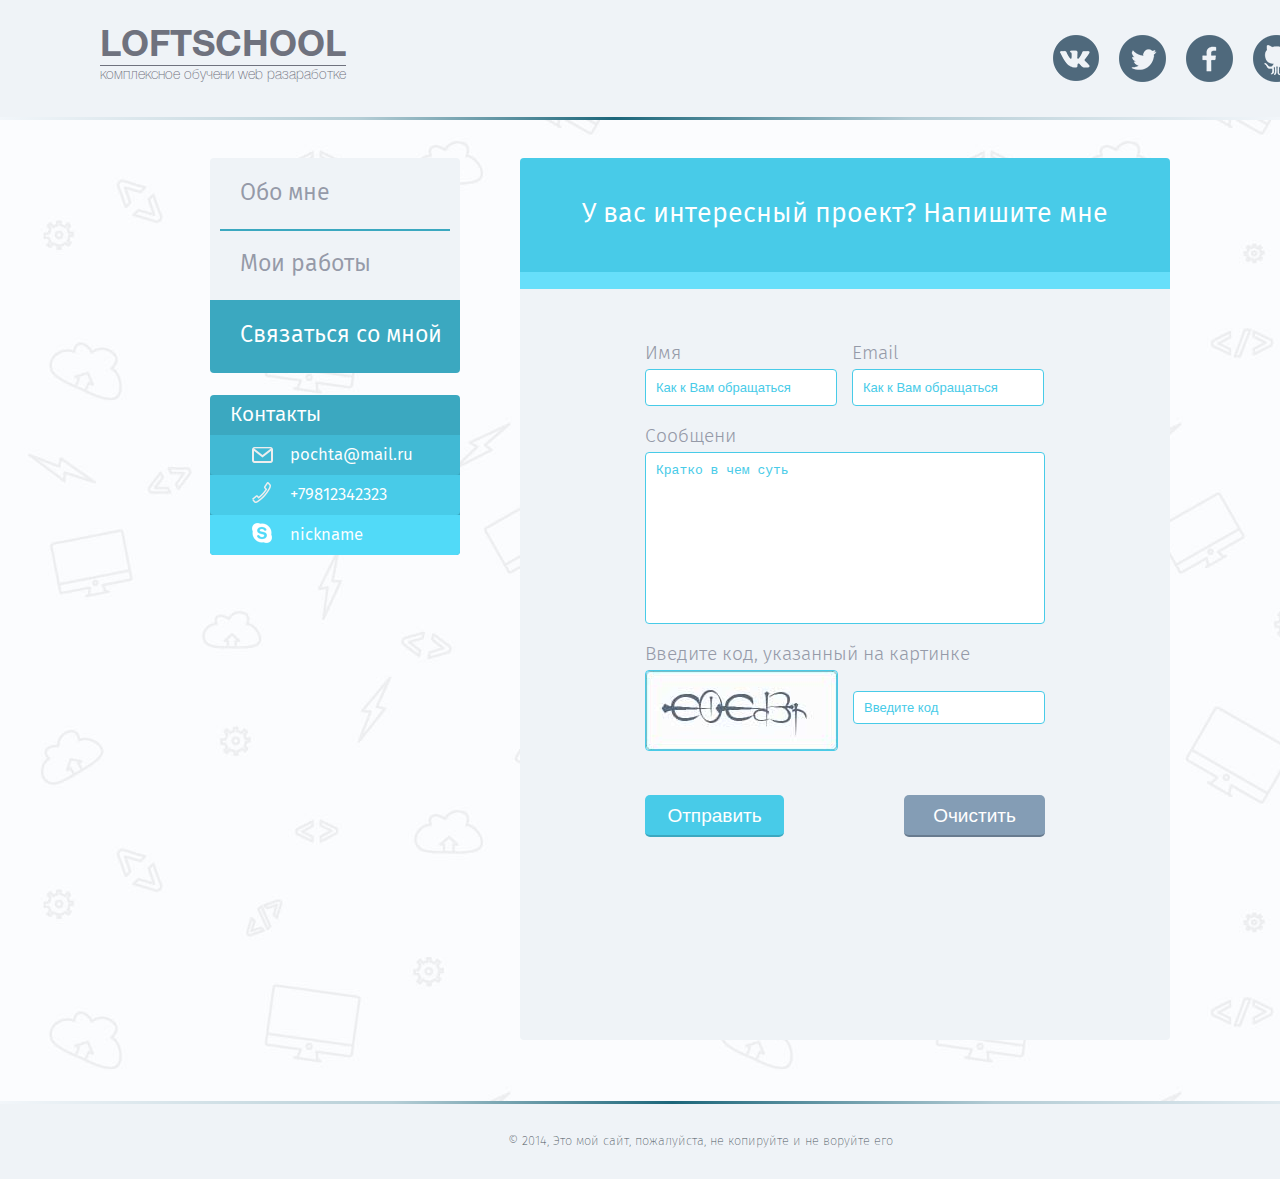
==== contact.html @ 7dceedac "add home work" ====
<!DOCTYPE html>
<html>
<head>
	<meta charset="UTF-8">
	<title>Связаться со мной</title>
	<link href="images/favicon.ico" rel="shortcut icon" type="image/x-icon" />
	<link rel="stylesheet" href="style.css">
	<link rel="stylesheet" href="fonts/fira/fira.css">
	<!-- <link rel="stylesheet" href="fonts/Proxima-Nova/proxima.css"> -->
	<!--[if lt IE 9]>
		<script type="text/javascript" src="http://html5shiv.googlecode.com/svn/trunk/html5.js"></script>
	<![endif]-->
</head>
<body>
	<div class="wrapper">
		<header>
			<div class="header_content">
				<a href="/" class="logo">
					<span class="site_name">loftschool</span>
					<span class="title">комплексное обучени web разаработке</span>
				</a>
				<div class="social_links">
					<ul>
						<li><a href="#" class="vk"></a></li>
						<li><a href="#" class="twitter"></a></li>
						<li><a href="#" class="facebook"></a></li>
						<li><a href="#" class="git"></a></li>
					</ul>
				</div>
			</div>
			<span class="gradient_line"></span>
		</header>

		<div class="content_main">
			<aside>
				<nav>
					<ul>
						<li><a href="index.html">Обо мне</a></li>
						<li><a href="portfolio.html">Мои работы</a></li>
						<li class="activ"><a href="contact.html">Связаться со мной</a></li>
					</ul>
				</nav>
				<div class="contact">
					<p>Контакты</p>
					<ul>
						<li><a href="mailto:pochta@mail.ru">pochta@mail.ru</a></li>
						<li><a href="tel:+79812342323">+79812342323</a></li>
						<li><a href="skype:nickname?add">nickname</a></li>
					</ul>
				</div>
			</aside>
			<div class="content">
				<div class="contact_main">
					<h1>У вас интересный проект? Напишите мне</h1>
					<form action="">
						<label for="name">Имя
							<input type="text" placeholder="Как к Вам обращаться">
						</label>

						<label for="email">Email
							<input type="text" placeholder="Как к Вам обращаться">
						</label>

						<label for="textarea">Сообщени
							<textarea cols="30" rows="10" placeholder="Кратко в чем суть" ></textarea>
						</label>

						<label for="captcha">Введите код, указанный на картинке
							<span class="captcha"></span>
							<input type="text" placeholder="Введите код">
						</label>

						<button class="send">Отправить</button>
						<button class="clean">Очистить</button>
					</form>
				</div>
			</div>
		</div>
		<footer>
			<div class="footer_content">
				<span class="gradient_line"></span>
				<div class="copiright">© 2014, Это мой сайт, пожалуйста, не копируйте и не воруйте его</div>
			</div>
		</footer>


	</div>
	
</body>
</html>
---- style.css ----
html, body, div, span, applet, object, iframe,
h1, h2, h3, h4, h5, h6, p, blockquote, pre,
a, abbr, acronym, address, big, cite, code,
del, dfn, em, img, ins, kbd, q, s, samp,
small, strike, strong, sub, sup, tt, var,
b, u, i, center,
dl, dt, dd, ol, ul, li,
fieldset, form, label, legend,
table, caption, tbody, tfoot, thead, tr, th, td,
article, aside, canvas, details, embed,
figure, figcaption, footer, header, hgroup,
menu, nav, output, ruby, section, summary,
time, mark, audio, video {
	margin: 0;
	padding: 0;
	border: 0;
	font-size: 100%;
	font: inherit;
	vertical-align: baseline;
}
/* HTML5 display-role reset for older browsers */
article, aside, details, figcaption, figure,
footer, header, hgroup, menu, nav, section {
	display: block;
}

body {
	background: url(images/pattern.jpg);
	font-family: 'fira_sansbook';
}

ol, ul {
	list-style: none;
}
blockquote, q {
	quotes: none;
}
blockquote:before, blockquote:after,
q:before, q:after {
	content: '';
	content: none;
}
table {
	border-collapse: collapse;
	border-spacing: 0;
}

input,
textarea{
	outline: none;
}

a{
	text-decoration: none;
}

.clear:before,
.clear:after {
   content: "";
   display: table;
}

.clear:after {
   clear: both;
}

@font-face {
    font-family: HelveticaNeueCyr;
    src: url(fonts/HelveticaNeueCyr-Thin.otf);
}

@font-face {
    font-family: HelveticaNeueCyrBold;
    src: url(fonts/HelveticaNeueCyr-Bold.otf);
    font-weight: bold;
}

@font-face {
    font-family: 'ProximaNovaCond-SemiBold';
    src: url(fonts/Proxima-Nova/ProximaNovaCond-Semibold.eot);
    font-weight: normal;
}

					/*-----Главная-----*/

.wrapper{
	width: 100%;
	min-width: 1400px;
}

header{
	width: 100%;
	background: #EFF3F7;
}

.header_content{
	overflow: hidden;
	width: 1400px;
	margin: 0 auto;
	height: 119px;
	position: relative;
}

a.logo{
	color: #6f727e;
	position: absolute;
	top:29px;
	left:100px;
}

a.logo span{
	display: block;
}

.site_name{
	text-transform: uppercase;
	font-size: 2.25em;
	border-bottom: 1px solid #6f727e;
	font-family: HelveticaNeueCyrBold;
	font-size: 36px;
	font-weight: bold;
}

a.logo .title{
	margin-top: 3px;
	font-family: HelveticaNeueCyr;
	font-size: 14px;
}

.social_links{
	overflow: hidden;
	position: absolute;
	right: 100px;
	top: 35px;
}

.social_links ul li{
	float: left;
}

.social_links ul li a{
	float: left;
	margin-right: 20px;
}

.social_links ul li:last-child a{
	margin-right: 0;
}

.social_links .vk{
	background: url(images/sprite.png) no-repeat -47px 0;
	width: 46px;
	height: 46px;
}

.social_links .vk:hover{
	background: url(images/sprite.png) no-repeat 0 0;
	width: 46px;
	height: 46px;
}

.social_links .twitter{
	background: url(images/sprite.png) no-repeat -142px 0;
	width: 47px;
	height: 47px;
}

.social_links .twitter:hover{
	background: url(images/sprite.png) no-repeat -94px 0;
	width: 47px;
	height: 47px;
}

.social_links .facebook{
	background: url(images/sprite.png) no-repeat -238px 0;
	width: 47px;
	height: 47px;
}

.social_links .facebook:hover{
	background: url(images/sprite.png) no-repeat -190px 0;
	width: 47px;
	height: 47px;
}

.social_links .git{
	background: url(images/sprite.png) no-repeat -334px 0;
	width: 47px;
	height: 47px;
}

.social_links .git:hover{
	background: url(images/sprite.png) no-repeat -286px 0;
	width: 47px;
	height: 47px;
}

header .gradient_line{
	position: absolute;
	top: 117px;
	display: block;
	background-color:  #1c667a;
	background: -webkit-linear-gradient(0deg, #1c667a 0%, #f6fafe 0%, #d8d8d8 0%, #f2f6fa 0%, #b6ced6 28%, #1c667a 48%, #b4ccd5 71%, #f2f6fa 100%);
	background: -moz-linear-gradient(0deg, #1c667a 0%, #f6fafe 0%, #d8d8d8 0%, #f2f6fa 0%, #b6ced6 28%, #1c667a 48%, #b4ccd5 71%, #f2f6fa 100%);
	background: -o-linear-gradient(0deg, #1c667a 0%, #f6fafe 0%, #d8d8d8 0%, #f2f6fa 0%, #b6ced6 28%, #1c667a 48%, #b4ccd5 71%, #f2f6fa 100%);
	background: -ms-linear-gradient(0deg, #1c667a 0%, #f6fafe 0%, #d8d8d8 0%, #f2f6fa 0%, #b6ced6 28%, #1c667a 48%, #b4ccd5 71%, #f2f6fa 100%);
	background: linear-gradient(90deg, #1c667a 0%, #f6fafe 0%, #d8d8d8 0%, #f2f6fa 0%, #b6ced6 28%, #1c667a 48%, #b4ccd5 71%, #f2f6fa 100%);
	width: 100%;
	height: 3px;
}

.content_main{
	width: 980px;
	margin: 39px auto;
	overflow: hidden;
}

aside{
	width: 250px;
	float: left;
	margin-right: 60px;
}

nav{
	margin-bottom: 22px;
	font-weight: 300;
}

nav ul{
	background: #EFF3F7;
	border-radius: 4px;
}

nav ul li:first-child{
	border-radius: 4px 4px 0 0;
}

nav ul li:nth-child(2n){
	position: relative;
	margin-top: -2px;
	margin-bottom: -2px;
}

nav ul li:nth-child(2n):before{
	content: '';
	position: absolute;
	height: 2px;
	width: 230px;
	background:#3ba8c0;
	margin-left: 10px; 
}

nav ul li:nth-child(2n):after{
	content: '';
	position: absolute;
	bottom: 0;
	height: 2px;
	width: 230px;
	background:#3ba8c0;
	margin-left: 10px;
}

nav ul li:last-child{
	border-radius: 0 0 4px 4px;
}

nav ul li a:hover{
	color: #3BA8C0;
}

nav ul li.activ{
	background: #3BA8C0;
}

nav ul li.activ a{
	color: #fff;
}
 
nav ul li a{
	display: block;
	font-size: 1.45em;
	height: 73px;
	line-height: 73px;
	padding-left: 30px;
	color: #959AA8;
}

.contact{
	background: #3BA8C0;
	border-radius: 4px;
	color: #fff;
}

.contact p{
	padding-left: 20px;
	font-size: 1.3em;
}

.contact p,
.contact a{
	height: 40px;
	line-height: 40px;
}

.contact a{
	display: block;
	font-size: 1.05em;
	color: #fff;
	padding-left: 80px;
	position: relative;
}

.contact a:hover{
	text-decoration: underline;
}

.contact a[href^='mailto']{
	background: #41B9D4;
}

.contact a[href^='mailto']:before{
	content: '';
	position: absolute;
	background: url(images/sprite.png) no-repeat -2px -51px;
	width: 21px;
	height: 16px;
	left: 42px;
	top: 12px;
}

.contact a[href^='tel']{
	background: #48cbe8;
}

.contact a[href^='tel']:before{
	content: '';
	position: absolute;
	background: url(images/sprite.png) no-repeat -28px -48px;
	width: 19px;
	height: 21px;
	left: 42px;
	top: 7px;
}

.contact a[href^='skype']{
	background: #51daf8;
}

.contact a[href^='skype']:before{
	content: '';
	position: absolute;
	background: url(images/sprite.png) no-repeat -52px -48px;
	width: 20px;
	height: 20px;
	left: 42px;
	top: 8px;
}

.contact a:last-child{
	border-radius: 0 0 4px 4px;
}

.content{
	margin-left: 310px;
}

.content .about{
	margin-left: 261px;
}

.content > div{
	background: #EFF3F7;
	border-radius: 4px;
	margin-bottom: 22px;
	width: 650px;
	overflow: hidden;
	padding: 0 20px 20px 0;
}

.content > div p{
	color: #37424D;
	font-size: 0.95em;
	margin-bottom: 20px;
	display: inline-block;
}

.content > div p span{
	color: #4A545D;
	font-size: 1.05em;
	font-family: 'fira_sansmedium';
	margin-right: 20px;
}

.wrap_h{
	display: block;
	margin-bottom: 15px;
}

.content h1{
	display: inline-block;
	height: 68px;
	line-height: 68px;
	border-bottom: 2px solid #3BA8C0;
	padding: 0 20px;
	box-sizing: border-box;
	font-size: 1.675em;
	color: #3BA8C0;
}

.content .foto{
	float: left;
	margin: 0 40px 0 20px;
}

.content .skills_wrap{
	overflow: hidden;
}

.content .skills_wrap p.skills{
	float: left;
}

.content span.skill{
	border-radius: 2px;
	background: -webkit-linear-gradient(90deg, #2e8ca2 0%, #2e8ca2 47%, #3ba8c0 48%, #3ba8c0 100%);
	background: -moz-linear-gradient(90deg, #2e8ca2 0%, #2e8ca2 47%, #3ba8c0 48%, #3ba8c0 100%);
	background: -o-linear-gradient(90deg, #2e8ca2 0%, #2e8ca2 47%, #3ba8c0 48%, #3ba8c0 100%);
	background: -ms-linear-gradient(90deg, #2e8ca2 0%, #2e8ca2 47%, #3ba8c0 48%, #3ba8c0 100%);
	background: linear-gradient(0deg, #2e8ca2 0%, #2e8ca2 47%, #3ba8c0 48%, #3ba8c0 100%);
	height: 19px;
	line-height: 19px;
	font-size: 0.875em;
	padding: 0 11px;
	margin: 0 5px 5px 0;
	display: inline-block;
	color: #fff;
	/*font-family: 'ProximaNovaCond-SemiBold';*/
	font-size: 14px;
}

.content > div.work_experience p,
.content > div.education p{
	margin: 20px 0 0 130px;
	position: relative;
}

.content > div.work_experience p span,
.content > div.education p span{
	display: block;
}

.content > div.work_experience p:before{
	content: '';
	background: url(images/sprite.png) no-repeat 0 -74px;
	width: 36px;
	height: 34px;
	position: absolute;
	left: -65px;
	bottom: 7px;
}

.content > div.education p.universiti:before{
	content: '';
	background: url(images/sprite.png) no-repeat -41px -79px;
	width: 41px;
	height: 23px;
	position: absolute;
	left: -65px;
	top: 5px;
}

.content > div.education p.courses:before{
	content: '';
	background: url(images/sprite.png) no-repeat -87px -75px;
	width: 26px;
	height: 32px;
	position: absolute;
	left: -58px;
	top: 5px;
}

footer{
	width: 100%;
	background: #EFF3F7;
}

.footer_content{
	overflow: hidden;
	width: 1400px;
	margin: 0 auto;
	height: 78px;
	position: relative;
}

footer .gradient_line{
	position: absolute;
	top: 0;
	display: block;
	background-color:  #1c667a;
	background: -webkit-linear-gradient(0deg, #1c667a 0%, #f6fafe 0%, #d8d8d8 0%, #f2f6fa 0%, #b6ced6 28%, #1c667a 48%, #b4ccd5 71%, #f2f6fa 100%);
	background: -moz-linear-gradient(0deg, #1c667a 0%, #f6fafe 0%, #d8d8d8 0%, #f2f6fa 0%, #b6ced6 28%, #1c667a 48%, #b4ccd5 71%, #f2f6fa 100%);
	background: -o-linear-gradient(0deg, #1c667a 0%, #f6fafe 0%, #d8d8d8 0%, #f2f6fa 0%, #b6ced6 28%, #1c667a 48%, #b4ccd5 71%, #f2f6fa 100%);
	background: -ms-linear-gradient(0deg, #1c667a 0%, #f6fafe 0%, #d8d8d8 0%, #f2f6fa 0%, #b6ced6 28%, #1c667a 48%, #b4ccd5 71%, #f2f6fa 100%);
	background: linear-gradient(90deg, #1c667a 0%, #f6fafe 0%, #d8d8d8 0%, #f2f6fa 0%, #b6ced6 28%, #1c667a 48%, #b4ccd5 71%, #f2f6fa 100%);
	width: 100%;
	height: 3px;
}

.copiright{
	color: #4A545D;
	font-size: 0.8em;
	text-align: center;
	margin-top: 31px;
	font-family: 'fira_sansultralight';
}


					/*-----END Главная-----*/

					/*-----Страница Контактов-----*/

div.contact_main{
	padding-right: 0; 
}

.contact_main h1{
	display: block;
	padding: 0;
	text-align: center;
	height: 131px;
	line-height: 114px;
	border-bottom: 17px solid #67dffa;
	background: #48CBE8;
	color: #FFF;
}

.contact_main form{
	width: 400px;
	margin: 50px auto 183px;
	overflow: hidden;
	font-family: 'fira_sanslight';
}

.contact_main form span{
	display: inline-block;
}

form label{
	color: #959AA8;
	font-size: 1.2em;
}

form input,
form textarea,
form span,
.fileform{
	border: 1px solid #48cbe8;
	color: #48cbe8;
	border-radius: 4px;
}

form input::-webkit-input-placeholder,
form textarea::-webkit-input-placeholder {
	color:#48cbe8;
}

form input:-ms-input-placeholder,
form textarea:-ms-input-placeholder{
	color:#48cbe8;
}

.contact_main label[for="name"]{
	margin-right: 15px;
}

.contact_main label[for="name"],
.contact_main label[for="email"]{
	float: left;
	margin-bottom: 16px;
}

.contact_main label[for="email"]{
	clear: right;
}

.contact_main label[for="name"] input,
.contact_main label[for="email"] input{
	display: block;
	width: 170px;
	font-size: 13px;
	padding: 10px 10px;
}

.contact_main label textarea{
	display: block;
	padding: 10px 10px;
	width: 378px;
	font-size: 13px;
	resize: none;
	margin-bottom: 16px;
}

.contact_main label[for="captcha"]{
	display: inline-block;
	overflow: hidden;
	margin-bottom: 34px;
}

.contact_main .captcha{
	background: url(images/captcha.jpg);
	width: 191px;
	height: 79px;
	float: left;
	margin-right: 15px;
}

.contact_main label[for="captcha"] input{
	display: block;
	width: 170px;
	font-size: 13px;
	padding: 8px 10px;
	margin-top: 21px;
}

.contact_main button{
	cursor: pointer;
	border-radius: 5px;
	border: none;
	padding: 10px 0 8px;
	font-size: 19px;
	color: #fff;
}

.contact_main button.send{
	background: #48CBE8;
	width: 139px;
	border-bottom: 2px solid #3BA8C0;
}

.contact_main button.clean{
	background: #849DB5;
	width: 141px;
	border-bottom: 2px solid #687b8f;
	float: right;
}


					/*-----END Страница Контактов-----*/

					/*-----Страница Мои Работы-----*/





.content div.my_work{
	padding: 0;
}

.my_work .wrap_h{
	margin-bottom: 32px;
}

.portfolio_work{
	width: 181px;
	float: left;
	margin: 0 17px 25px;
	text-align: center;
}

.portfolio_work a{
	color: #3BA8C0;
	font-size: 0.8em;
}

.portfolio_work p{
	margin: 0 5px;
	color: #4A545D;
	font-size: 0.95em;
}

/*Ховер Эфект*/

.view {
	width: 177px;
	height: 123px;
	float: left;
	overflow: hidden;
	position: relative;
	text-align: center;
	cursor: default;
	border: 2px solid #3ba8c0;
	border-radius: 4px;
}

.view .mask, .view .content {
	width: 177px;
	height: 123px;
	position: absolute;
	overflow: hidden;
	top: 0;
	left: 0;
}

.view img {
	display: block;
	position: relative;
}

.view-tenth .mask {
   background-color: rgba(1, 108, 164, 0.75);
   -webkit-transition: all 0.5s linear;
   -moz-transition: all 0.5s linear;
   -o-transition: all 0.5s linear;
   -ms-transition: all 0.5s linear;
   transition: all 0.5s linear;
   -ms-filter: "progid: DXImageTransform.Microsoft.Alpha(Opacity=0)";
   filter: alpha(opacity=0);
   opacity: 0;
}
.view-tenth h2 {
   border: 2px solid #eff3f7;
   border-radius: 4px;
   background: transparent;
   margin-top: 50px;
   -webkit-transform: scale(0);
   -moz-transform: scale(0);
   -o-transform: scale(0);
   -ms-transform: scale(0);
   transform: scale(0);
   color: #eff3f7;
   -webkit-transition: all 0.5s linear;
   -moz-transition: all 0.5s linear;
   -o-transition: all 0.5s linear;
   -ms-transition: all 0.5s linear;
   transition: all 0.5s linear;
   -ms-filter: "progid: DXImageTransform.Microsoft.Alpha(Opacity=0)";
   filter: alpha(opacity=0);
   opacity: 0;
   display: inline-block;
   padding: 0 4px;
   font-size: 12px;
}

.view-tenth:hover .mask {
   -ms-filter: "progid: DXImageTransform.Microsoft.Alpha(Opacity=100)";
   filter: alpha(opacity=100);
   opacity: 1;
}
.view-tenth:hover h2 {
   -webkit-transform: scale(1);
   -moz-transform: scale(1);
   -o-transform: scale(1);
   -ms-transform: scale(1);
   transform: scale(1);
   -ms-filter: "progid: DXImageTransform.Microsoft.Alpha(Opacity=100)";
   filter: alpha(opacity=100);
   opacity: 1;
}

/*END Ховер Эфект*/

.add_portfolio_work{
	border-radius: 4px;
	border: 1px dashed #3ba8c0;
	background: rgba(236, 251, 255, 0.64);
	width: 180px;
	height: 127px;
	float: left;
	margin: 0 17px 25px;
}

.add_portfolio_work_content{
	text-align: center;
	margin-top: 10px;
}

.add_portfolio_work_content span{
	display: block;
	background: url(images/sprite.png) no-repeat -118px -75px;
	width: 32px;
	height: 32px;
	margin: 0 auto 7px;
}

div.add_portfolio_work_content p{
	color: #3ba8c0;
	font-size: 13px;
}

/*Модпльное окно*/

#modal_form {
	box-shadow: 0px 6px 12.48px 0.52px rgba(13, 16, 7, 0.35);
	width: 362px;
	border-radius: 3px;
	background: #eff3f7;
	position: fixed; /* чтобы окно было в видимой зоне в любом месте */
	top: 45%; /* отступаем сверху 45%, остальные 5% подвинет скрипт */
	left: 50%; /* половина экрана слева */
	margin-top: -210px;
	margin-left: -200px; /* тут вся магия центровки css, отступаем влево и вверх минус половину ширины и высоты соответственно =) */
	display: none; /* в обычном состоянии окна не должно быть */
	opacity: 0; /* полностью прозрачно для анимирования */
	z-index: 5; /* окно должно быть наиболее большем слое */
}

/* Кнопка закрыть для тех кто в танке) */
#modal_form #modal_close {
	background: url(images/sprite.png) no-repeat -156px -79px;
	width: 25px;
	height: 25px;
	position: absolute;
	top: 10px;
	right: 10px;
	cursor: pointer;
	display: block;
}

#modal_form h2{
	height: 40px;
	background: #48CBE8;
	border-bottom: 10px solid #67DFFA;
	border-radius: 4px 4px 0 0;
	font-size: 25px;
	line-height: 45px;
	padding-left: 13px;
	color: #FFF;
}

/* Подложка */
#overlay {
	z-index: 3; /* подложка должна быть выше слоев элементов сайта, но ниже слоя модального окна */
	position: fixed; /* всегда перекрывает весь сайт */
	background-color: rgba(129, 142, 155, 0.75); /* черная */
	opacity: 0.8; /* но немного прозрачна */
	width: 100%; 
	height: 100%; /* размером во весь экран */
	top: 0; 
	left: 0; /* сверху и слева 0, обязательные свойства! */
	cursor: pointer;
	display: none; /* в обычном состоянии её нет) */
}

.fileform { 
    background-color: #FFFFFF;
    border-radius: 2px;
    cursor: pointer;
    height: 26px;
    overflow: hidden;
    position: relative;
    text-align: left;
    padding: 5px 10px;
   	width: 296px;
}
 
.fileform .selectbutton { 
    float: right;
    background: url(images/cloud_download.png) 11px 5px no-repeat, #48cbe8;
    width: 52px;
    height: 41px;
    position: absolute;
    right: 0;
    top: 0;
}
 
.fileform #upload{
    position:absolute; 
    top:0; 
    left:0; 
    width:100%; 
    -moz-opacity: 0; 
    filter: alpha(opacity=0); 
    opacity: 0; 
    font-size: 150px; 
    height: 37px; 
    z-index:20;
}

.modal_form_content{
	margin: 15px 20px;
}

div.modal_form_content .error{
	background: rgba(249, 126, 118, 0.33);
	border: 1px solid #F97E76;
	color: #F97E76;
	border-radius: 4px;
	position: relative;
}

div.modal_form_content .error_close{
	font-size: 27px;
	position: absolute;
	right: 2px;
	top: -10px;
	cursor: pointer;
}

div.modal_form_content h3{
	border: none;
	font-size: 25px;
	padding-left: 9px;
}

div.modal_form_content p{
	color: #F97E76;
	margin: 0 0 5px 0;
	padding-left: 9px;
}

.modal_form_content label[for="project_name"] input,
.modal_form_content textarea{
	display: block;
	width: 296px;
	font-size: 13px;
	padding: 10px 10px;
}

.modal_form_content textarea{
	height: 107px;
	resize: none;
	margin-bottom: 10px;
}

.modal_form_content form label{
	font-size: 17px;
	margin-top: 5px;
	display: inline-block;
}

.modal_form_content button{
	cursor: pointer;
	border-radius: 5px;
	border: none;
	padding: 5px 0;
	font-size: 19px;
	color: #fff;
	display: block;
	margin-bottom: 10px;
}

.modal_form_content button.add{
	background: #48CBE8;
	width: 139px;
	border-bottom: 2px solid #3BA8C0;
	margin: 0 auto;
}


/*END Модпльное окно*/

					/*-----END Страница Мои Работы-----*/
---- fonts/fira/fira.css ----
@font-face {
    font-family: 'fira_sanstwo';
    src: url('firasans-two.eot');
    src: url('firasans-two.eot?#iefix') format('embedded-opentype'),
         url('firasans-two.woff') format('woff'),
         url('firasans-two.ttf') format('truetype');
    font-weight: normal;
    font-style: normal;
}

@font-face {
    font-family: 'fira_sanstwo_italic';
    src: url('firasans-twoitalic.eot');
    src: url('firasans-twoitalic.eot?#iefix') format('embedded-opentype'),
         url('firasans-twoitalic.woff') format('woff'),
         url('firasans-twoitalic.ttf') format('truetype');
    font-weight: normal;
    font-style: normal;
}

@font-face {
    font-family: 'fira_sanseight';
    src: url('firasans-eight.eot');
    src: url('firasans-eight.eot?#iefix') format('embedded-opentype'),
         url('firasans-eight.woff') format('woff'),
         url('firasans-eight.ttf') format('truetype');
    font-weight: normal;
    font-style: normal;
}

@font-face {
    font-family: 'fira_sanseight_italic';
    src: url('firasans-eightitalic.eot');
    src: url('firasans-eightitalic.eot?#iefix') format('embedded-opentype'),
         url('firasans-eightitalic.woff') format('woff'),
         url('firasans-eightitalic.ttf') format('truetype');
    font-weight: normal;
    font-style: normal;
}

@font-face {
    font-family: 'fira_sanshair';
    src: url('firasans-hair.eot');
    src: url('firasans-hair.eot?#iefix') format('embedded-opentype'),
         url('firasans-hair.woff') format('woff'),
         url('firasans-hair.ttf') format('truetype');
    font-weight: normal;
    font-style: normal;
}

@font-face {
    font-family: 'fira_sanshair_italic';
    src: url('firasans-hairitalic.eot');
    src: url('firasans-hairitalic.eot?#iefix') format('embedded-opentype'),
         url('firasans-hairitalic.woff') format('woff'),
         url('firasans-hairitalic.ttf') format('truetype');
    font-weight: normal;
    font-style: normal;
}

@font-face {
    font-family: 'fira_sansthin';
    src: url('firasans-thin.eot');
    src: url('firasans-thin.eot?#iefix') format('embedded-opentype'),
         url('firasans-thin.woff') format('woff'),
         url('firasans-thin.ttf') format('truetype');
    font-weight: normal;
    font-style: normal;
}

@font-face {
    font-family: 'fira_sansthin_italic';
    src: url('firasans-thinitalic.eot');
    src: url('firasans-thinitalic.eot?#iefix') format('embedded-opentype'),
         url('firasans-thinitalic.woff') format('woff'),
         url('firasans-thinitalic.ttf') format('truetype');
    font-weight: normal;
    font-style: normal;
}

@font-face {
    font-family: 'fira_sansultralight';
    src: url('firasans-ultralight.eot');
    src: url('firasans-ultralight.eot?#iefix') format('embedded-opentype'),
         url('firasans-ultralight.woff') format('woff'),
         url('firasans-ultralight.ttf') format('truetype');
    font-weight: normal;
    font-style: normal;
}

@font-face {
    font-family: 'fira_sansultralight_italic';
    src: url('firasans-ultralightitalic.eot');
    src: url('firasans-ultralightitalic.eot?#iefix') format('embedded-opentype'),
         url('firasans-ultralightitalic.woff') format('woff'),
         url('firasans-ultralightitalic.ttf') format('truetype');
    font-weight: normal;
    font-style: normal;
}

@font-face {
    font-family: 'fira_sansextralight';
    src: url('firasans-extralight.eot');
    src: url('firasans-extralight.eot?#iefix') format('embedded-opentype'),
         url('firasans-extralight.woff') format('woff'),
         url('firasans-extralight.ttf') format('truetype');
    font-weight: normal;
    font-style: normal;
}

@font-face {
    font-family: 'fira_sansextralight_italic';
    src: url('firasans-extralightitalic.eot');
    src: url('firasans-extralightitalic.eot?#iefix') format('embedded-opentype'),
         url('firasans-extralightitalic.woff') format('woff'),
         url('firasans-extralightitalic.ttf') format('truetype');
    font-weight: normal;
    font-style: normal;
}

@font-face {
    font-family: 'fira_sanslight';
    src: url('firasans-light.eot');
    src: url('firasans-light.eot?#iefix') format('embedded-opentype'),
         url('firasans-light.woff') format('woff'),
         url('firasans-light.ttf') format('truetype');
    font-weight: normal;
    font-style: normal;
}

@font-face {
    font-family: 'fira_sanslight_italic';
    src: url('firasans-lightitalic.eot');
    src: url('firasans-lightitalic.eot?#iefix') format('embedded-opentype'),
         url('firasans-lightitalic.woff') format('woff'),
         url('firasans-lightitalic.ttf') format('truetype');
    font-weight: normal;
    font-style: normal;
}

@font-face {
    font-family: 'fira_sansbook';
    src: url('firasans-book.eot');
    src: url('firasans-book.eot?#iefix') format('embedded-opentype'),
         url('firasans-book.woff') format('woff'),
         url('firasans-book.ttf') format('truetype');
    font-weight: normal;
    font-style: normal;
}

@font-face {
    font-family: 'fira_sansbook_italic';
    src: url('firasans-bookitalic.eot');
    src: url('firasans-bookitalic.eot?#iefix') format('embedded-opentype'),
         url('firasans-bookitalic.woff') format('woff'),
         url('firasans-bookitalic.ttf') format('truetype');
    font-weight: normal;
    font-style: normal;
}

@font-face {
    font-family: 'fira_sansregular';
    src: url('firasans-regular.eot');
    src: url('firasans-regular.eot?#iefix') format('embedded-opentype'),
         url('firasans-regular.woff') format('woff'),
         url('firasans-regular.ttf') format('truetype');
    font-weight: normal;
    font-style: normal;
}

@font-face {
    font-family: 'fira_sansitalic';
    src: url('firasans-regularitalic.eot');
    src: url('firasans-regularitalic.eot?#iefix') format('embedded-opentype'),
         url('firasans-regularitalic.woff') format('woff'),
         url('firasans-regularitalic.ttf') format('truetype');
    font-weight: normal;
    font-style: normal;
}

@font-face {
    font-family: 'fira_sansmedium';
    src: url('firasans-medium.eot');
    src: url('firasans-medium.eot?#iefix') format('embedded-opentype'),
         url('firasans-medium.woff') format('woff'),
         url('firasans-medium.ttf') format('truetype');
    font-weight: normal;
    font-style: normal;
}

@font-face {
    font-family: 'fira_sansmedium_italic';
    src: url('firasans-mediumitalic.eot');
    src: url('firasans-mediumitalic.eot?#iefix') format('embedded-opentype'),
         url('firasans-mediumitalic.woff') format('woff'),
         url('firasans-mediumitalic.ttf') format('truetype');
    font-weight: normal;
    font-style: normal;
}

@font-face {
    font-family: 'fira_sanssemibold';
    src: url('firasans-semibold.eot');
    src: url('firasans-semibold.eot?#iefix') format('embedded-opentype'),
         url('firasans-semibold.woff') format('woff'),
         url('firasans-semibold.ttf') format('truetype');
    font-weight: normal;
    font-style: normal;
}

@font-face {
    font-family: 'fira_sanssemibold_italic';
    src: url('firasans-semibolditalic.eot');
    src: url('firasans-semibolditalic.eot?#iefix') format('embedded-opentype'),
         url('firasans-semibolditalic.woff') format('woff'),
         url('firasans-semibolditalic.ttf') format('truetype');
    font-weight: normal;
    font-style: normal;
}

@font-face {
    font-family: 'fira_sansbold';
    src: url('firasans-bold.eot');
    src: url('firasans-bold.eot?#iefix') format('embedded-opentype'),
         url('firasans-bold.woff') format('woff'),
         url('firasans-bold.ttf') format('truetype');
    font-weight: normal;
    font-style: normal;
}

@font-face {
    font-family: 'fira_sansbold_italic';
    src: url('firasans-bolditalic.eot');
    src: url('firasans-bolditalic.eot?#iefix') format('embedded-opentype'),
         url('firasans-bolditalic.woff') format('woff'),
         url('firasans-bolditalic.ttf') format('truetype');
    font-weight: normal;
    font-style: normal;
}

@font-face {
    font-family: 'fira_sansextrabold';
    src: url('firasans-extrabold.eot');
    src: url('firasans-extrabold.eot?#iefix') format('embedded-opentype'),
         url('firasans-extrabold.woff') format('woff'),
         url('firasans-extrabold.ttf') format('truetype');
    font-weight: normal;
    font-style: normal;
}

@font-face {
    font-family: 'fira_sansextrabold_italic';
    src: url('firasans-extrabolditalic.eot');
    src: url('firasans-extrabolditalic.eot?#iefix') format('embedded-opentype'),
         url('firasans-extrabolditalic.woff') format('woff'),
         url('firasans-extrabolditalic.ttf') format('truetype');
    font-weight: normal;
    font-style: normal;
}

@font-face {
    font-family: 'fira_sansheavy';
    src: url('firasans-heavy.eot');
    src: url('firasans-heavy.eot?#iefix') format('embedded-opentype'),
         url('firasans-heavy.woff') format('woff'),
         url('firasans-heavy.ttf') format('truetype');
    font-weight: normal;
    font-style: normal;
}

@font-face {
    font-family: 'fira_sansheavy_italic';
    src: url('firasans-heavyitalic.eot');
    src: url('firasans-heavyitalic.eot?#iefix') format('embedded-opentype'),
         url('firasans-heavyitalic.woff') format('woff'),
         url('firasans-heavyitalic.ttf') format('truetype');
    font-weight: normal;
    font-style: normal;
}

@font-face {
    font-family: 'fira_sansultra';
    src: url('firasans-ultra.eot');
    src: url('firasans-ultra.eot?#iefix') format('embedded-opentype'),
         url('firasans-ultra.woff') format('woff'),
         url('firasans-ultra.ttf') format('truetype');
    font-weight: normal;
    font-style: normal;
}

@font-face {
    font-family: 'fira_sansultra_italic';
    src: url('firasans-ultraitalic.eot');
    src: url('firasans-ultraitalic.eot?#iefix') format('embedded-opentype'),
         url('firasans-ultraitalic.woff') format('woff'),
         url('firasans-ultraitalic.ttf') format('truetype');
    font-weight: normal;
    font-style: normal;
}

@font-face {
    font-family: 'fira_monobold';
    src: url('firamono-bold.eot');
    src: url('firamono-bold.eot?#iefix') format('embedded-opentype'),
         url('firamono-bold.woff') format('woff'),
         url('firamono-bold.ttf') format('truetype');
    font-weight: normal;
    font-style: normal;
}

@font-face {
    font-family: 'fira_monoregular';
    src: url('firamono-regular.eot');
    src: url('firamono-regular.eot?#iefix') format('embedded-opentype'),
         url('firamono-regular.woff') format('woff'),
         url('firamono-regular.ttf') format('truetype');
    font-weight: normal;
    font-style: normal;
}
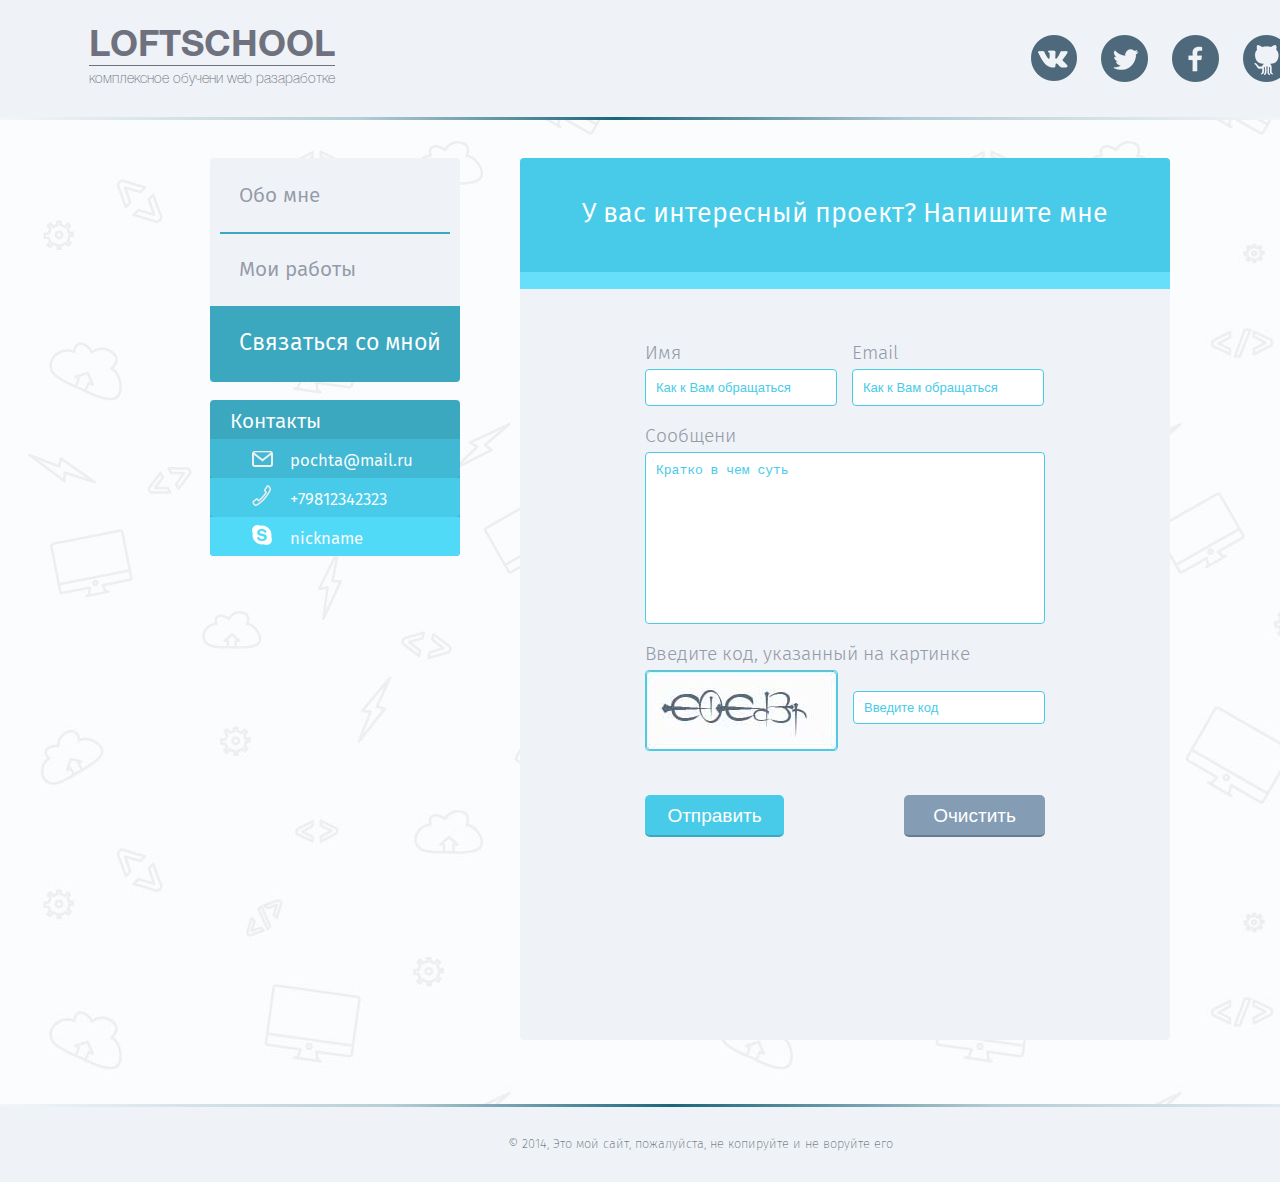
==== commit 3d184ba1: "Сorrected typical errors" ====
--- a/contact.html
+++ b/contact.html
@@ -1,5 +1,5 @@
 <!DOCTYPE html>
-<html>
+<html lang="ru">
 <head>
 	<meta charset="UTF-8">
 	<title>Связаться со мной</title>
@@ -21,10 +21,10 @@
 				</a>
 				<div class="social_links">
 					<ul>
-						<li><a href="#" class="vk"></a></li>
-						<li><a href="#" class="twitter"></a></li>
-						<li><a href="#" class="facebook"></a></li>
-						<li><a href="#" class="git"></a></li>
+						<li><a href="https://vk.com/oksanich_90" class="vk">vk</a></li>
+						<li><a href="#" class="twitter">twitter</a></li>
+						<li><a href="#" class="facebook">facebook</a></li>
+						<li><a href="https://github.com/oksanich" class="git">git</a></li>
 					</ul>
 				</div>
 			</div>
@@ -82,8 +82,6 @@
 				<div class="copiright">© 2014, Это мой сайт, пожалуйста, не копируйте и не воруйте его</div>
 			</div>
 		</footer>
-
-
 	</div>
 	
 </body>
--- a/style.css
+++ b/style.css
@@ -105,7 +105,7 @@
 	color: #6f727e;
 	position: absolute;
 	top:29px;
-	left:100px;
+	left:89px;
 }
 
 a.logo span{
@@ -122,7 +122,7 @@
 }
 
 a.logo .title{
-	margin-top: 3px;
+	margin-top: 7px;
 	font-family: HelveticaNeueCyr;
 	font-size: 14px;
 }
@@ -130,8 +130,12 @@
 .social_links{
 	overflow: hidden;
 	position: absolute;
-	right: 100px;
+	right: 110px;
 	top: 35px;
+}
+
+.social_links ul{
+	overflow: hidden;
 }
 
 .social_links ul li{
@@ -140,7 +144,12 @@
 
 .social_links ul li a{
 	float: left;
-	margin-right: 20px;
+	margin-left: 24px;
+	color: transparent;
+}
+
+.social_links ul li:first-child a{
+	margin-left: 0;
 }
 
 .social_links ul li:last-child a{
@@ -222,7 +231,7 @@
 }
 
 nav{
-	margin-bottom: 22px;
+	margin-bottom: 20px;
 	font-weight: 300;
 }
 
@@ -231,17 +240,18 @@
 	border-radius: 4px;
 }
 
-nav ul li:first-child{
-	border-radius: 4px 4px 0 0;
-}
-
-nav ul li:nth-child(2n){
+nav ul li{
 	position: relative;
 	margin-top: -2px;
 	margin-bottom: -2px;
 }
 
-nav ul li:nth-child(2n):before{
+nav ul li:first-child{
+	border-radius: 4px 4px 0 0;
+	margin-top: 0;
+}
+
+nav ul li:before{
 	content: '';
 	position: absolute;
 	height: 2px;
@@ -250,7 +260,7 @@
 	margin-left: 10px; 
 }
 
-nav ul li:nth-child(2n):after{
+nav ul li:after{
 	content: '';
 	position: absolute;
 	bottom: 0;
@@ -260,6 +270,18 @@
 	margin-left: 10px;
 }
 
+nav ul li:last-child:after,
+nav ul li:first-child:after{
+	content: '';
+	height: 0;
+}
+
+nav ul li:last-child:before,
+nav ul li:first-child:before{
+	content: '';
+	height: 0;
+}
+
 nav ul li:last-child{
 	border-radius: 0 0 4px 4px;
 }
@@ -274,14 +296,14 @@
 
 nav ul li.activ a{
 	color: #fff;
+	font-size: 1.45em;
 }
  
 nav ul li a{
 	display: block;
-	font-size: 1.45em;
-	height: 73px;
-	line-height: 73px;
-	padding-left: 30px;
+	font-size: 1.3em;
+	line-height: 76px;
+	padding-left: 29px;
 	color: #959AA8;
 }
 
@@ -298,8 +320,8 @@
 
 .contact p,
 .contact a{
-	height: 40px;
-	line-height: 40px;
+	height: 39px;
+	line-height: 45px;
 }
 
 .contact a{
@@ -371,17 +393,16 @@
 .content > div{
 	background: #EFF3F7;
 	border-radius: 4px;
-	margin-bottom: 22px;
+	margin-bottom: 25px;
 	width: 650px;
 	overflow: hidden;
-	padding: 0 20px 20px 0;
+	padding: 0 0 20px 0;
 }
 
 .content > div p{
 	color: #37424D;
-	font-size: 0.95em;
-	margin-bottom: 20px;
-	display: inline-block;
+	font-size: 1em;
+	margin-bottom: 15px;
 }
 
 .content > div p span{
@@ -398,7 +419,6 @@
 
 .content h1{
 	display: inline-block;
-	height: 68px;
 	line-height: 68px;
 	border-bottom: 2px solid #3BA8C0;
 	padding: 0 20px;
@@ -409,7 +429,15 @@
 
 .content .foto{
 	float: left;
-	margin: 0 40px 0 20px;
+	margin: 0px 37px 0 23px;
+}
+
+.content .foto img{
+	height: 200px;
+	width: 200px;
+	border: 6px solid #3BA8C0;
+	border-radius: 50%;
+	box-sizing: border-box;
 }
 
 .content .skills_wrap{
@@ -430,17 +458,17 @@
 	height: 19px;
 	line-height: 19px;
 	font-size: 0.875em;
-	padding: 0 11px;
-	margin: 0 5px 5px 0;
+	padding: 0px 12px;
+	margin: 0px 7px 5px 0;
 	display: inline-block;
 	color: #fff;
-	/*font-family: 'ProximaNovaCond-SemiBold';*/
-	font-size: 14px;
+	/* font-family: 'ProximaNovaCond-SemiBold'; */
+	font-size: 13px;
 }
 
 .content > div.work_experience p,
 .content > div.education p{
-	margin: 20px 0 0 130px;
+	margin: 31px 0 0 130px;
 	position: relative;
 }
 
@@ -456,7 +484,7 @@
 	height: 34px;
 	position: absolute;
 	left: -65px;
-	bottom: 7px;
+	top: 6px;
 }
 
 .content > div.education p.universiti:before{
@@ -946,31 +974,6 @@
 	border-bottom: 2px solid #3BA8C0;
 	margin: 0 auto;
 }
-
-
 /*END Модпльное окно*/
 
-					/*-----END Страница Мои Работы-----*/
-
-
-
-
-
-
-
-
-
-
-
-
-
-
-
-
-
-
-
-
-
-
-
+					/*-----END Страница Мои Работы-----*/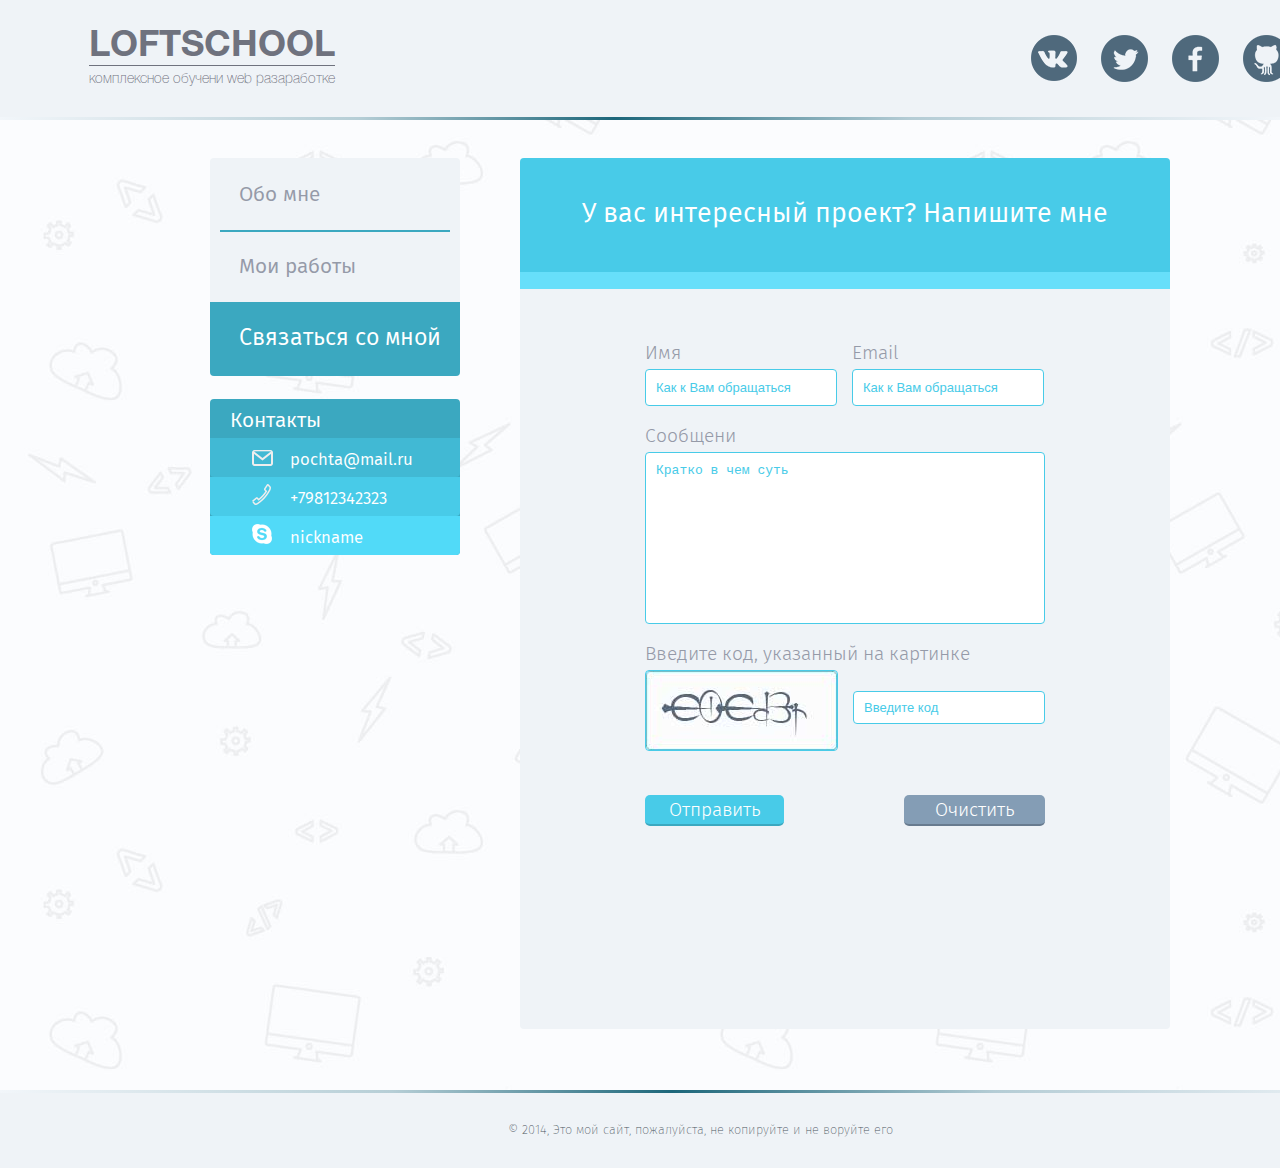
==== commit 9fa7cec8: "Сorrection of errors in the layout + perfect pixel + font" ====
--- a/contact.html
+++ b/contact.html
@@ -70,8 +70,8 @@
 							<input type="text" placeholder="Введите код">
 						</label>
 
-						<button class="send">Отправить</button>
-						<button class="clean">Очистить</button>
+						<button type="submit" class="send">Отправить</button>
+						<button type="reset" class="clean">Очистить</button>
 					</form>
 				</div>
 			</div>
--- a/style.css
+++ b/style.css
@@ -77,8 +77,13 @@
 
 @font-face {
     font-family: 'ProximaNovaCond-SemiBold';
+    font-weight: normal;
+    font-style: normal;
+
     src: url(fonts/Proxima-Nova/ProximaNovaCond-Semibold.eot);
-    font-weight: normal;
+    src: url('fonts/Proxima-Nova/ProximaNovaCond-Semibold.eot?#iefix') format('embedded-opentype'),
+    url(fonts/Proxima-Nova/ProximaNovaCond-Semibold.woff) format('woff'),
+    url(fonts/Proxima-Nova/ProximaNovaCond-Semibold.ttf) format('truetype');
 }
 
 					/*-----Главная-----*/
@@ -231,7 +236,7 @@
 }
 
 nav{
-	margin-bottom: 20px;
+	margin-bottom: 25px;
 	font-weight: 300;
 }
 
@@ -302,7 +307,7 @@
 nav ul li a{
 	display: block;
 	font-size: 1.3em;
-	line-height: 76px;
+	line-height: 74px;
 	padding-left: 29px;
 	color: #959AA8;
 }
@@ -393,7 +398,7 @@
 .content > div{
 	background: #EFF3F7;
 	border-radius: 4px;
-	margin-bottom: 25px;
+	margin-bottom: 22px;
 	width: 650px;
 	overflow: hidden;
 	padding: 0 0 20px 0;
@@ -446,6 +451,7 @@
 
 .content .skills_wrap p.skills{
 	float: left;
+	margin-right: 3px;
 }
 
 .content span.skill{
@@ -458,11 +464,11 @@
 	height: 19px;
 	line-height: 19px;
 	font-size: 0.875em;
-	padding: 0px 12px;
-	margin: 0px 7px 5px 0;
+	padding: 0px 14px;
+	margin: 0px 7px 3px 0;
 	display: inline-block;
 	color: #fff;
-	/* font-family: 'ProximaNovaCond-SemiBold'; */
+	font-family: 'ProximaNovaCond-SemiBold'; 
 	font-size: 13px;
 }
 
@@ -651,10 +657,11 @@
 }
 
 .contact_main button{
+	font-family: 'fira_sanslight';
 	cursor: pointer;
 	border-radius: 5px;
 	border: none;
-	padding: 10px 0 8px;
+	height: 31px;
 	font-size: 19px;
 	color: #fff;
 }
@@ -670,6 +677,10 @@
 	width: 141px;
 	border-bottom: 2px solid #687b8f;
 	float: right;
+}
+
+.contact_main button:hover{
+	border-bottom: 2px solid #EFF3F7;
 }
 
 
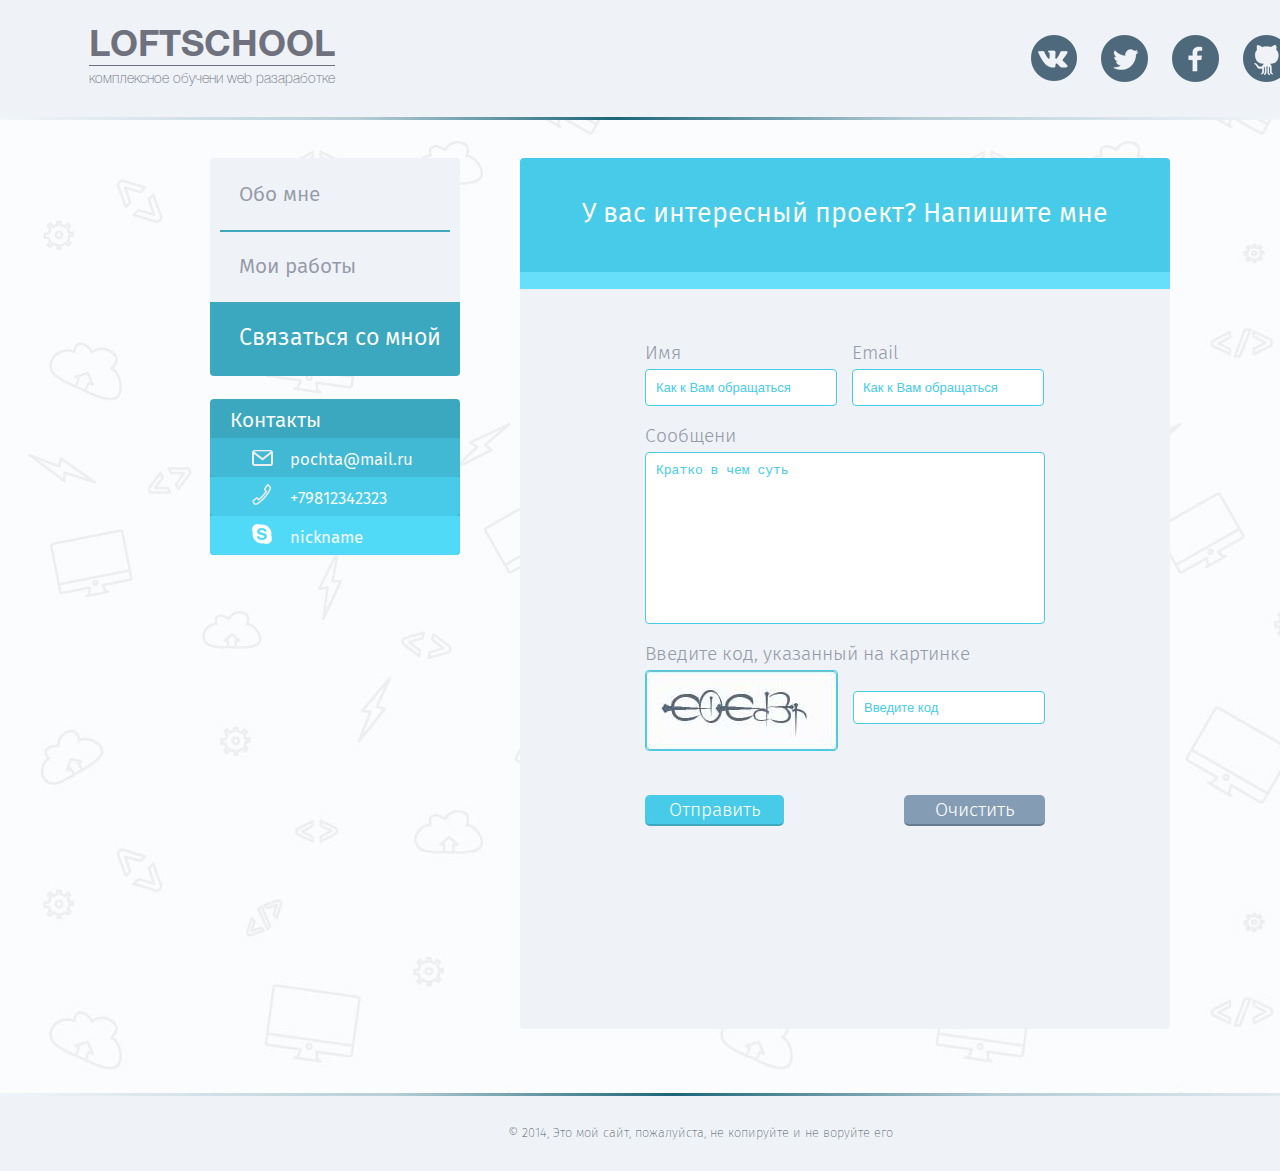
==== commit c43f218a: "Сorrected typical errors" ====
--- a/contact.html
+++ b/contact.html
@@ -13,7 +13,7 @@
 </head>
 <body>
 	<div class="wrapper">
-		<header>
+		<header class="header">
 			<div class="header_content">
 				<a href="/" class="logo">
 					<span class="site_name">loftschool</span>
@@ -32,8 +32,8 @@
 		</header>
 
 		<div class="content_main">
-			<aside>
-				<nav>
+			<aside class="aside">
+				<nav class="nav">
 					<ul>
 						<li><a href="index.html">Обо мне</a></li>
 						<li><a href="portfolio.html">Мои работы</a></li>
@@ -50,7 +50,7 @@
 				</div>
 			</aside>
 			<div class="content">
-				<div class="contact_main">
+				<div class="about_me contact_main">
 					<h1>У вас интересный проект? Напишите мне</h1>
 					<form action="">
 						<label for="name">Имя
@@ -76,7 +76,7 @@
 				</div>
 			</div>
 		</div>
-		<footer>
+		<footer class="footer">
 			<div class="footer_content">
 				<span class="gradient_line"></span>
 				<div class="copiright">© 2014, Это мой сайт, пожалуйста, не копируйте и не воруйте его</div>
--- a/style.css
+++ b/style.css
@@ -93,7 +93,7 @@
 	min-width: 1400px;
 }
 
-header{
+.header{
 	width: 100%;
 	background: #EFF3F7;
 }
@@ -209,7 +209,7 @@
 	height: 47px;
 }
 
-header .gradient_line{
+.header .gradient_line{
 	position: absolute;
 	top: 117px;
 	display: block;
@@ -229,34 +229,34 @@
 	overflow: hidden;
 }
 
-aside{
+.aside{
 	width: 250px;
 	float: left;
 	margin-right: 60px;
 }
 
-nav{
+.nav{
 	margin-bottom: 25px;
 	font-weight: 300;
 }
 
-nav ul{
+.nav ul{
 	background: #EFF3F7;
 	border-radius: 4px;
 }
 
-nav ul li{
+.nav ul li{
 	position: relative;
 	margin-top: -2px;
 	margin-bottom: -2px;
 }
 
-nav ul li:first-child{
+.nav ul li:first-child{
 	border-radius: 4px 4px 0 0;
 	margin-top: 0;
 }
 
-nav ul li:before{
+.nav ul li:before{
 	content: '';
 	position: absolute;
 	height: 2px;
@@ -265,7 +265,7 @@
 	margin-left: 10px; 
 }
 
-nav ul li:after{
+.nav ul li:after{
 	content: '';
 	position: absolute;
 	bottom: 0;
@@ -275,36 +275,36 @@
 	margin-left: 10px;
 }
 
-nav ul li:last-child:after,
-nav ul li:first-child:after{
+.nav ul li:last-child:after,
+.nav ul li:first-child:after{
 	content: '';
 	height: 0;
 }
 
-nav ul li:last-child:before,
-nav ul li:first-child:before{
+.nav ul li:last-child:before,
+.nav ul li:first-child:before{
 	content: '';
 	height: 0;
 }
 
-nav ul li:last-child{
+.nav ul li:last-child{
 	border-radius: 0 0 4px 4px;
 }
 
-nav ul li a:hover{
+.nav ul li a:hover{
 	color: #3BA8C0;
 }
 
-nav ul li.activ{
+.nav ul li.activ{
 	background: #3BA8C0;
 }
 
-nav ul li.activ a{
+.nav ul li.activ a{
 	color: #fff;
 	font-size: 1.45em;
 }
  
-nav ul li a{
+.nav ul li a{
 	display: block;
 	font-size: 1.3em;
 	line-height: 74px;
@@ -395,22 +395,22 @@
 	margin-left: 261px;
 }
 
-.content > div{
+.content .about_me{
 	background: #EFF3F7;
 	border-radius: 4px;
-	margin-bottom: 22px;
+	margin-bottom: 25px;
 	width: 650px;
 	overflow: hidden;
 	padding: 0 0 20px 0;
 }
 
-.content > div p{
+.content .about_me p{
 	color: #37424D;
 	font-size: 1em;
 	margin-bottom: 15px;
 }
 
-.content > div p span{
+.content .about_me p span{
 	color: #4A545D;
 	font-size: 1.05em;
 	font-family: 'fira_sansmedium';
@@ -513,7 +513,7 @@
 	top: 5px;
 }
 
-footer{
+.footer{
 	width: 100%;
 	background: #EFF3F7;
 }
@@ -526,7 +526,7 @@
 	position: relative;
 }
 
-footer .gradient_line{
+.footer .gradient_line{
 	position: absolute;
 	top: 0;
 	display: block;
